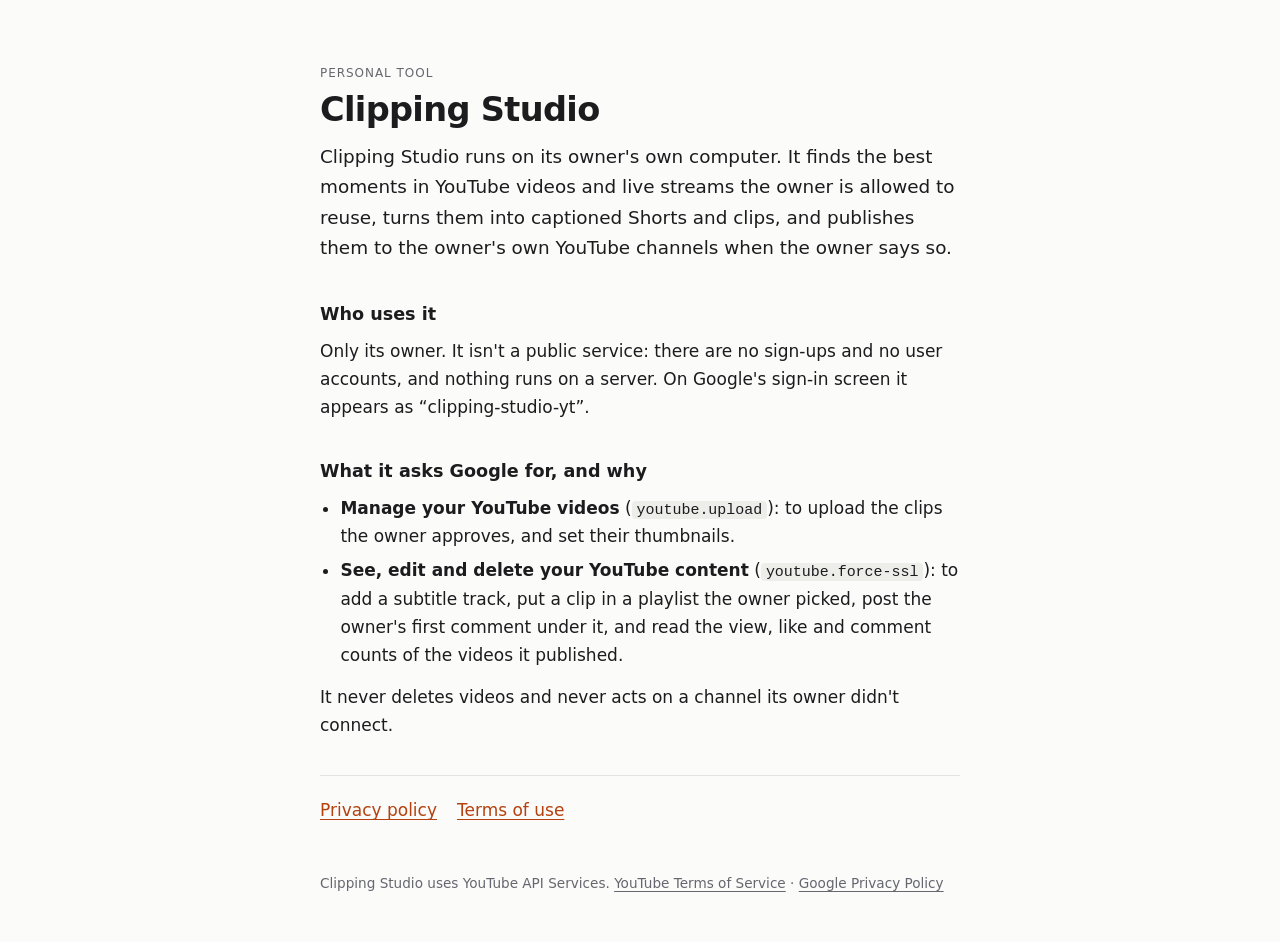
==== index.html @ 756c4196 "Homepage, privacy policy and terms" ====
<!doctype html>
<html lang="en">
<head>
<meta charset="utf-8">
<meta name="viewport" content="width=device-width, initial-scale=1">
<title>Clipping Studio</title>
<meta name="description" content="Clipping Studio: a personal tool that turns YouTube videos into captioned clips and publishes them to its owner's own YouTube channels.">
<link rel="stylesheet" href="style.css">
</head>
<body>
<main>
  <p class="eyebrow">Personal tool</p>
  <h1>Clipping Studio</h1>
  <p class="lead">Clipping Studio runs on its owner's own computer. It finds the best moments in YouTube videos and live streams the owner is allowed to reuse, turns them into captioned Shorts and clips, and publishes them to the owner's own YouTube channels when the owner says so.</p>

  <h2>Who uses it</h2>
  <p>Only its owner. It isn't a public service: there are no sign-ups and no user accounts, and nothing runs on a server. On Google's sign-in screen it appears as “clipping-studio-yt”.</p>

  <h2>What it asks Google for, and why</h2>
  <ul>
    <li><strong>Manage your YouTube videos</strong> (<code>youtube.upload</code>): to upload the clips the owner approves, and set their thumbnails.</li>
    <li><strong>See, edit and delete your YouTube content</strong> (<code>youtube.force-ssl</code>): to add a subtitle track, put a clip in a playlist the owner picked, post the owner's first comment under it, and read the view, like and comment counts of the videos it published.</li>
  </ul>
  <p>It never deletes videos and never acts on a channel its owner didn't connect.</p>

  <nav class="links">
    <a href="privacy.html">Privacy policy</a>
    <a href="terms.html">Terms of use</a>
  </nav>
</main>
<footer>Clipping Studio uses YouTube API Services. <a href="https://www.youtube.com/t/terms">YouTube Terms of Service</a> · <a href="https://policies.google.com/privacy">Google Privacy Policy</a></footer>
</body>
</html>
---- style.css ----
:root { --bg: #fbfbfa; --text: #1c1c1f; --muted: #66666f; --line: #e4e4e0; --accent: #b4410f; }
@media (prefers-color-scheme: dark) { :root { --bg: #111114; --text: #ececef; --muted: #9c9ca6; --line: #2a2a31; --accent: #ffb37a; } }
* { box-sizing: border-box; }
body { margin: 0; background: var(--bg); color: var(--text); font: 17px/1.65 system-ui, -apple-system, "Segoe UI", Roboto, sans-serif; -webkit-font-smoothing: antialiased; }
main { max-width: 680px; margin: 0 auto; padding: 64px 20px 32px; }
h1 { font-size: 2.1rem; line-height: 1.2; letter-spacing: -0.02em; margin: 0 0 12px; }
h2 { font-size: 1.1rem; margin: 36px 0 8px; }
p, ul { margin: 0 0 14px; }
ul { padding-left: 1.2em; }
li { margin-bottom: 6px; }
a { color: var(--accent); text-underline-offset: 3px; }
code { font-size: 0.88em; background: color-mix(in oklab, var(--line) 60%, transparent); padding: 1px 5px; border-radius: 4px; }
.eyebrow { text-transform: uppercase; letter-spacing: 0.08em; font-size: 0.75rem; color: var(--muted); margin-bottom: 6px; }
.eyebrow a { color: inherit; text-decoration: none; }
.lead { font-size: 1.15rem; color: var(--text); }
.muted { color: var(--muted); font-size: 0.9rem; }
.links { display: flex; gap: 20px; margin-top: 36px; padding-top: 20px; border-top: 1px solid var(--line); }
footer { max-width: 680px; margin: 0 auto; padding: 16px 20px 48px; color: var(--muted); font-size: 0.85rem; }
footer a { color: inherit; }
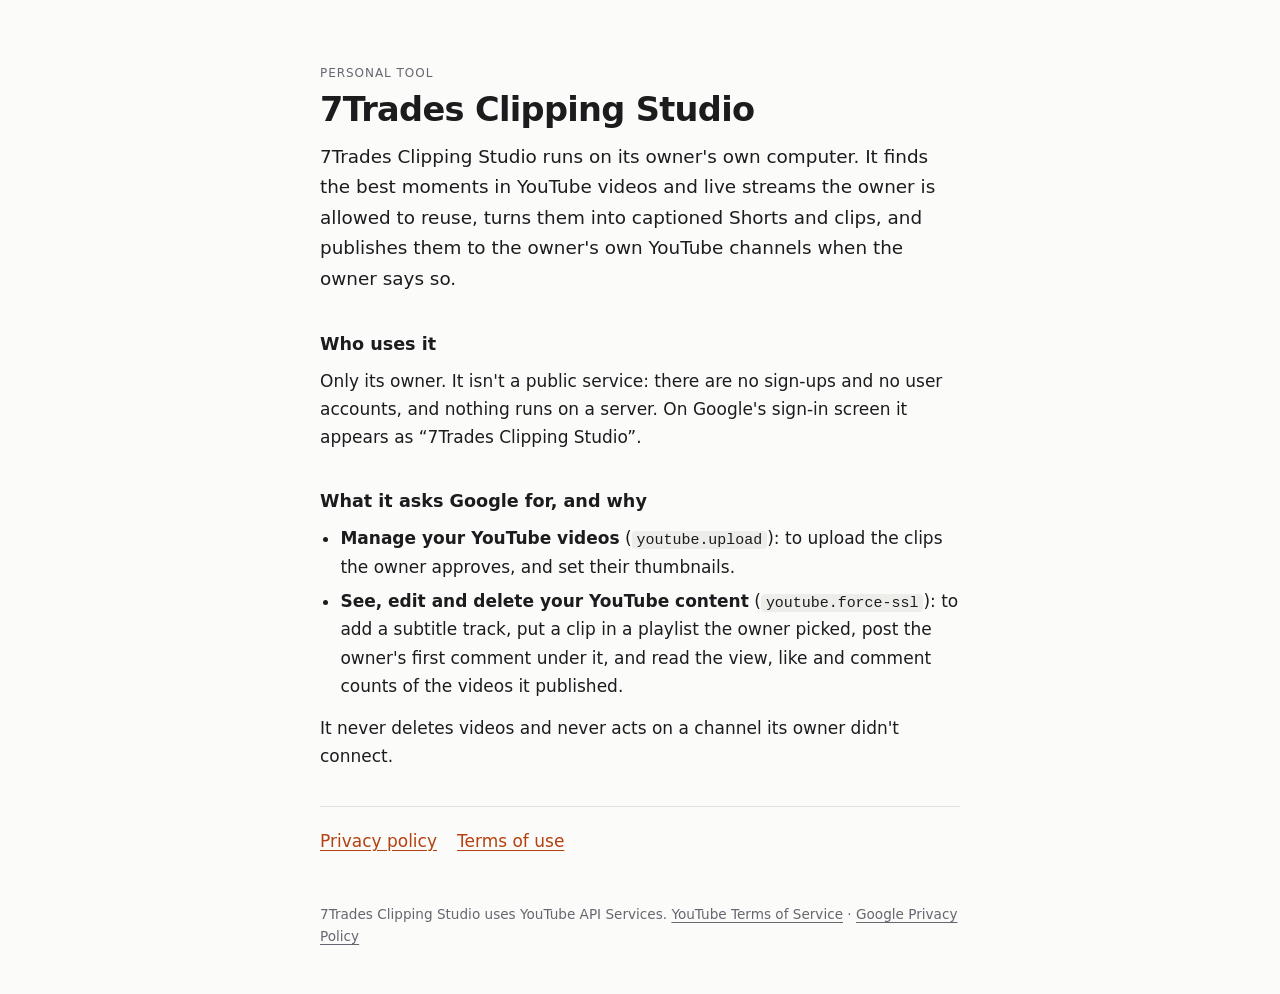
==== commit acd8f05d: "Name the app 7Trades Clipping Studio; add Search Console verification" ====
--- a/index.html
+++ b/index.html
@@ -3,18 +3,18 @@
 <head>
 <meta charset="utf-8">
 <meta name="viewport" content="width=device-width, initial-scale=1">
-<title>Clipping Studio</title>
-<meta name="description" content="Clipping Studio: a personal tool that turns YouTube videos into captioned clips and publishes them to its owner's own YouTube channels.">
+<title>7Trades Clipping Studio</title>
+<meta name="description" content="7Trades Clipping Studio: a personal tool that turns YouTube videos into captioned clips and publishes them to its owner's own YouTube channels.">
 <link rel="stylesheet" href="style.css">
 </head>
 <body>
 <main>
   <p class="eyebrow">Personal tool</p>
-  <h1>Clipping Studio</h1>
-  <p class="lead">Clipping Studio runs on its owner's own computer. It finds the best moments in YouTube videos and live streams the owner is allowed to reuse, turns them into captioned Shorts and clips, and publishes them to the owner's own YouTube channels when the owner says so.</p>
+  <h1>7Trades Clipping Studio</h1>
+  <p class="lead">7Trades Clipping Studio runs on its owner's own computer. It finds the best moments in YouTube videos and live streams the owner is allowed to reuse, turns them into captioned Shorts and clips, and publishes them to the owner's own YouTube channels when the owner says so.</p>
 
   <h2>Who uses it</h2>
-  <p>Only its owner. It isn't a public service: there are no sign-ups and no user accounts, and nothing runs on a server. On Google's sign-in screen it appears as “clipping-studio-yt”.</p>
+  <p>Only its owner. It isn't a public service: there are no sign-ups and no user accounts, and nothing runs on a server. On Google's sign-in screen it appears as “7Trades Clipping Studio”.</p>
 
   <h2>What it asks Google for, and why</h2>
   <ul>
@@ -28,6 +28,6 @@
     <a href="terms.html">Terms of use</a>
   </nav>
 </main>
-<footer>Clipping Studio uses YouTube API Services. <a href="https://www.youtube.com/t/terms">YouTube Terms of Service</a> · <a href="https://policies.google.com/privacy">Google Privacy Policy</a></footer>
+<footer>7Trades Clipping Studio uses YouTube API Services. <a href="https://www.youtube.com/t/terms">YouTube Terms of Service</a> · <a href="https://policies.google.com/privacy">Google Privacy Policy</a></footer>
 </body>
 </html>
